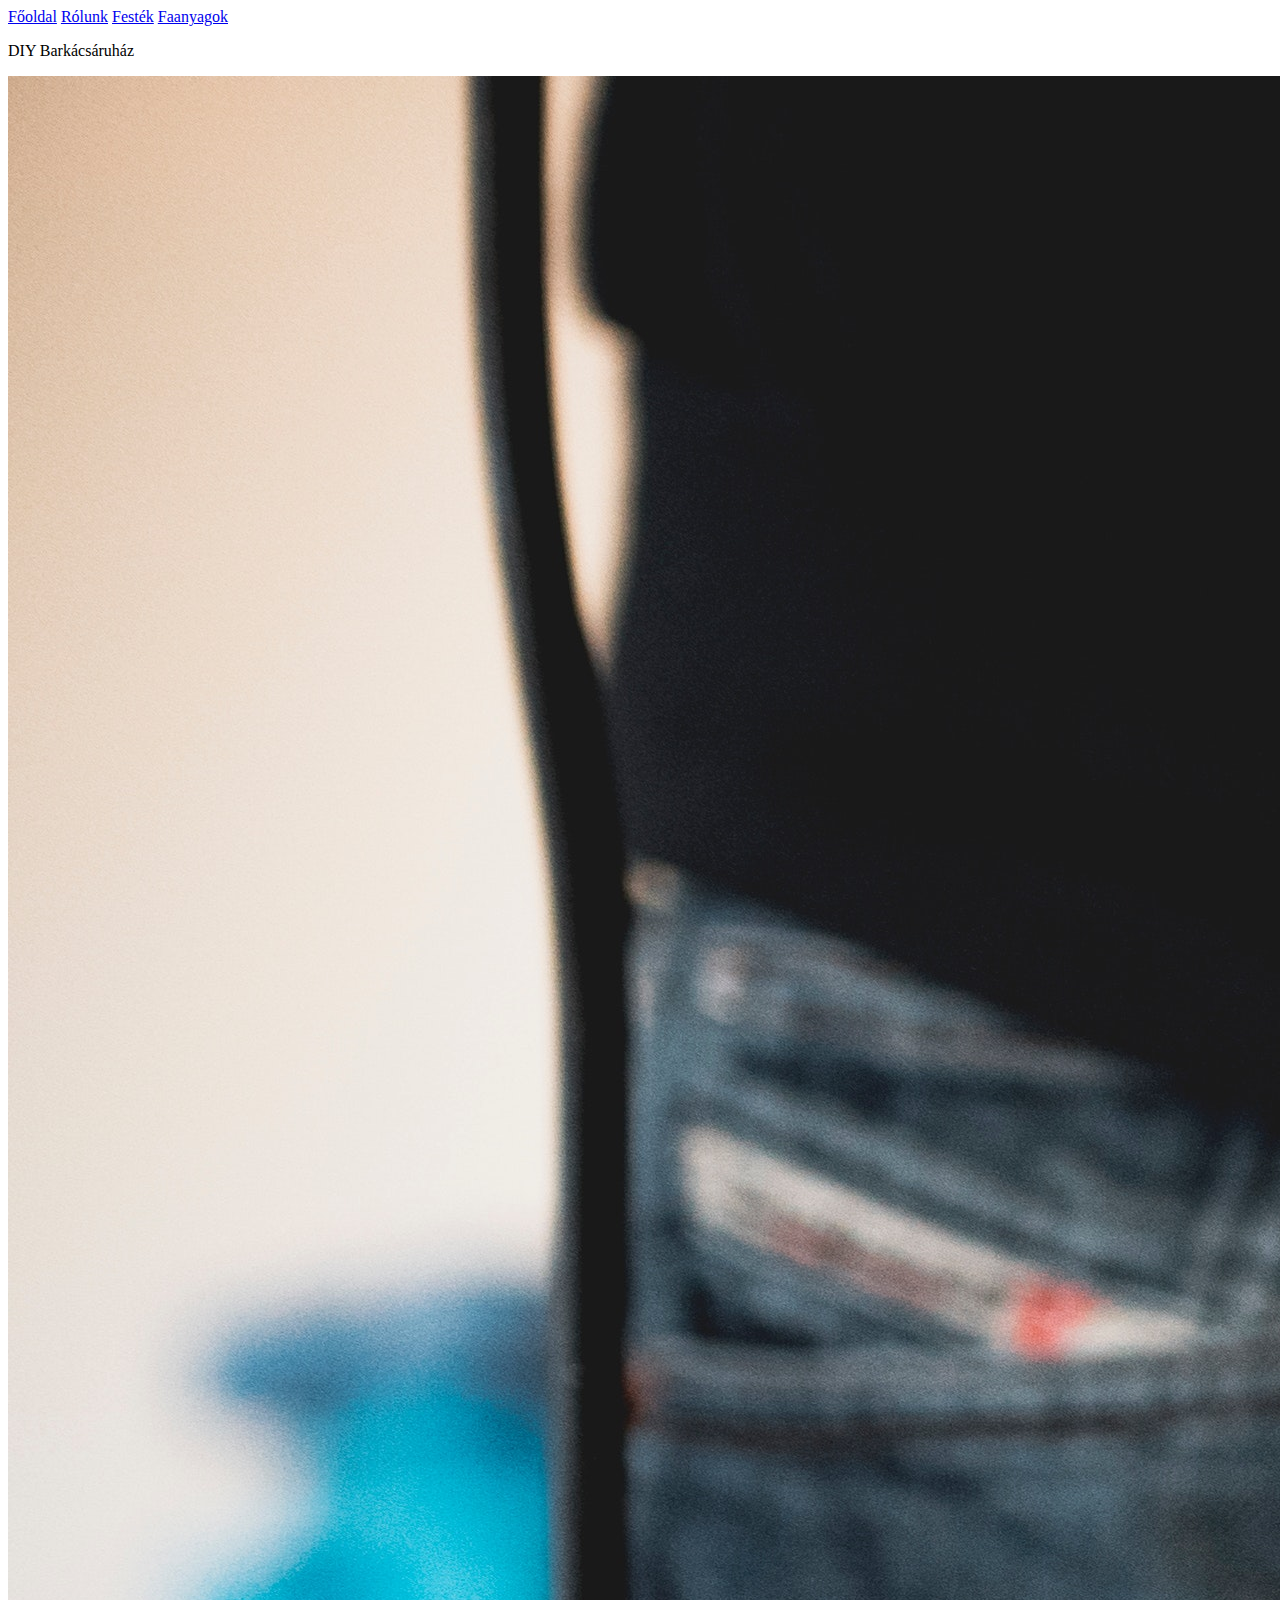
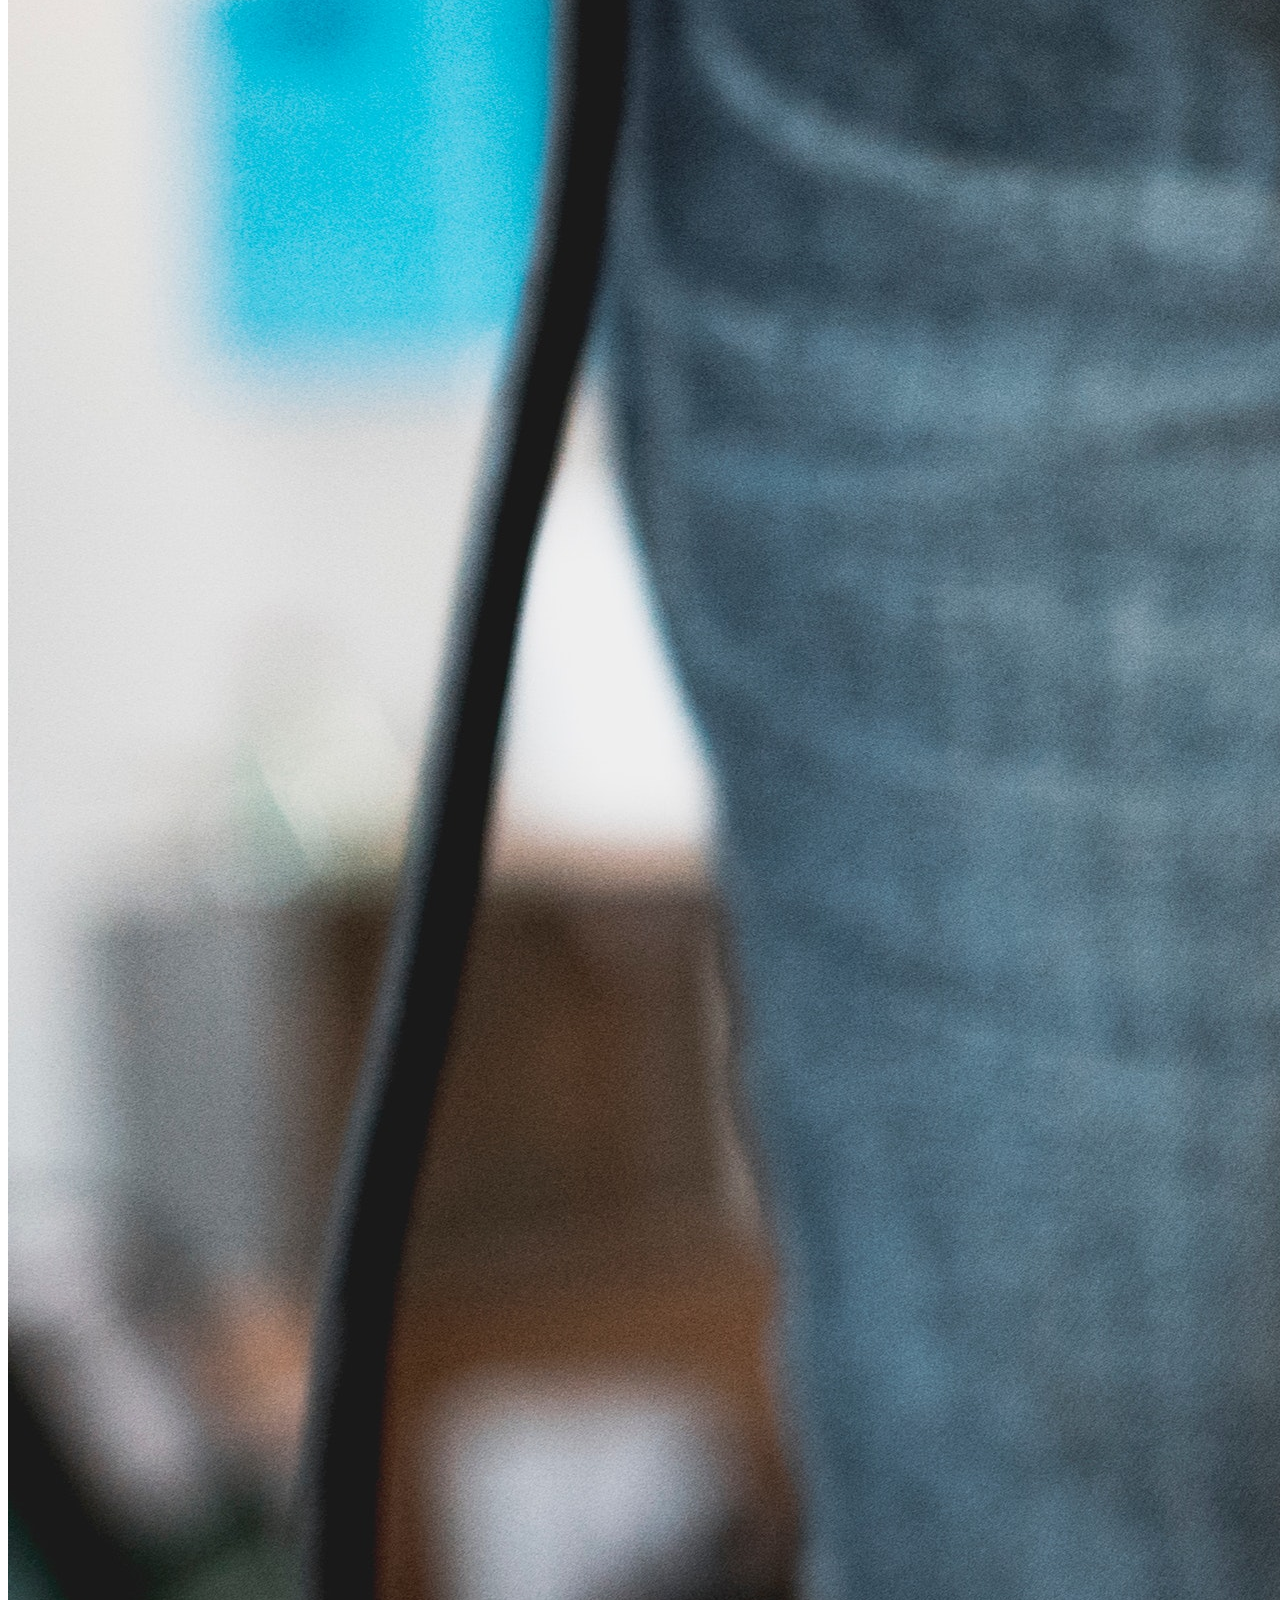
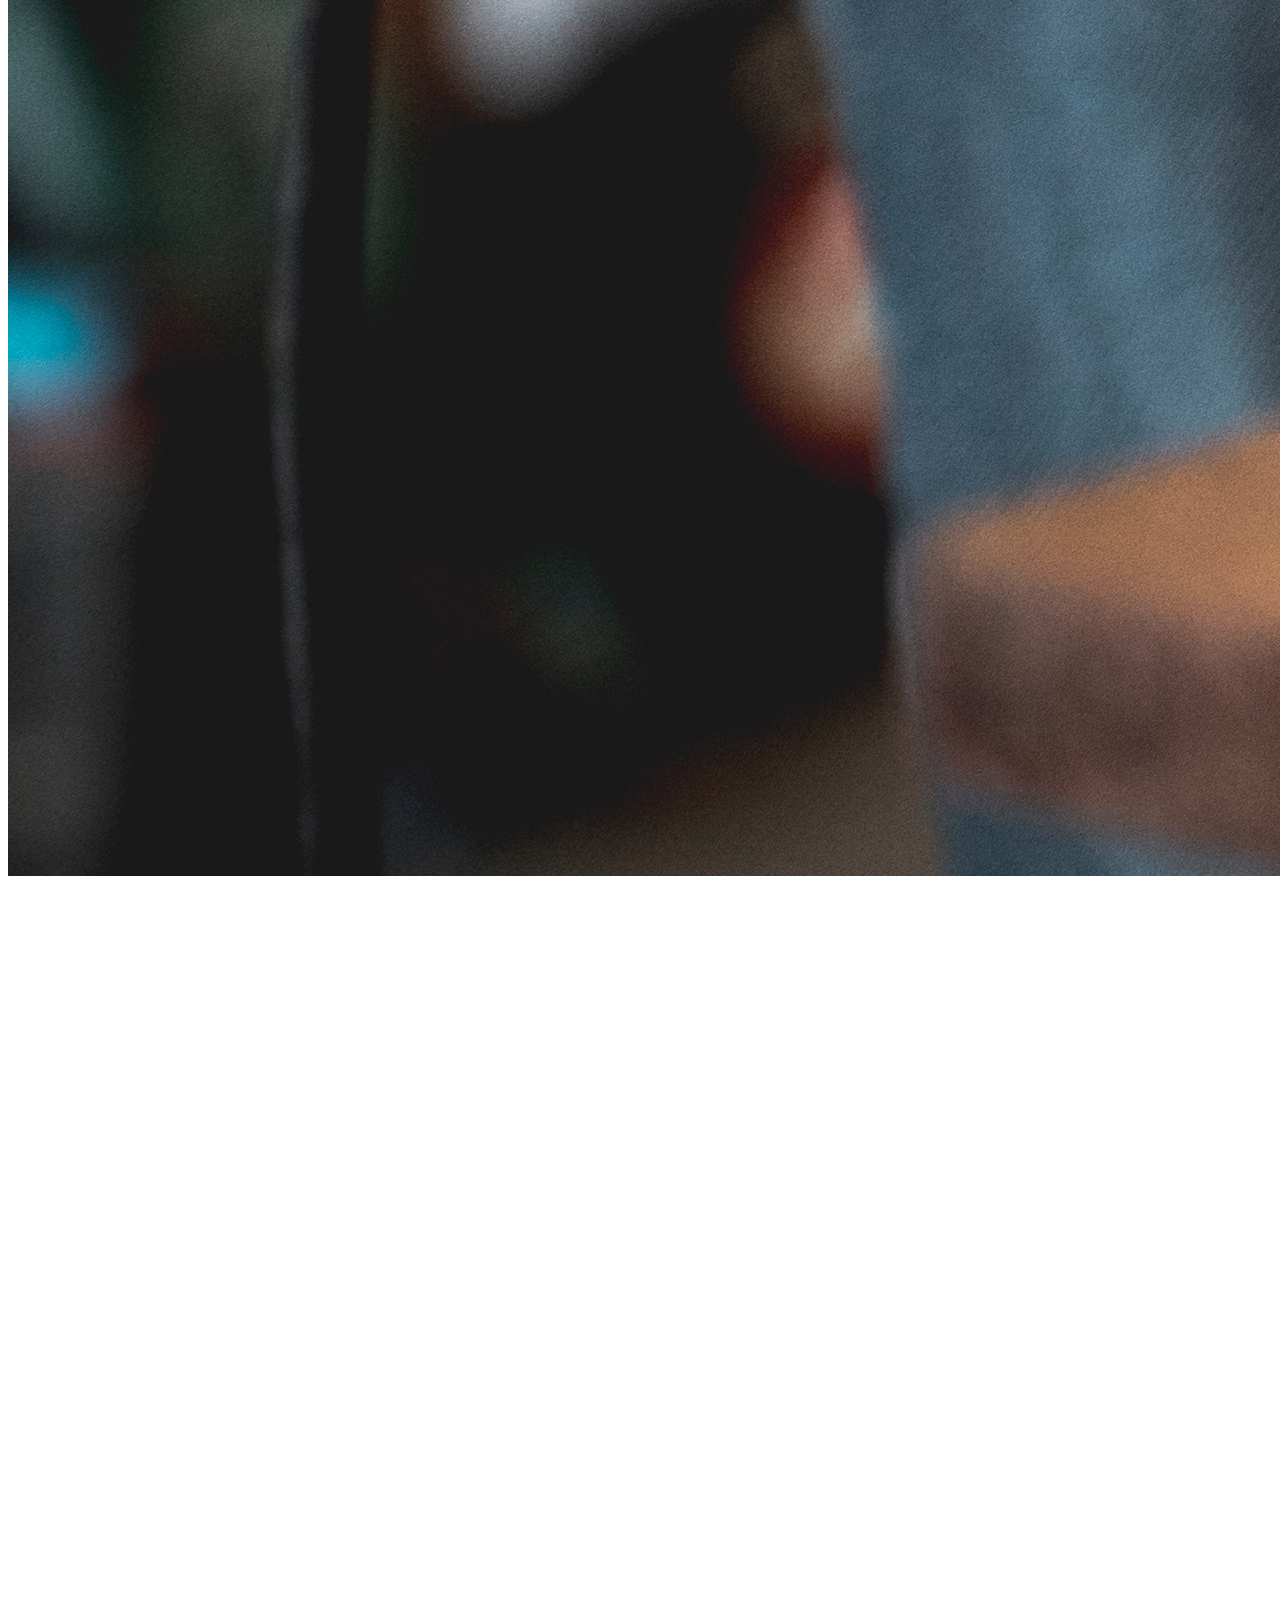
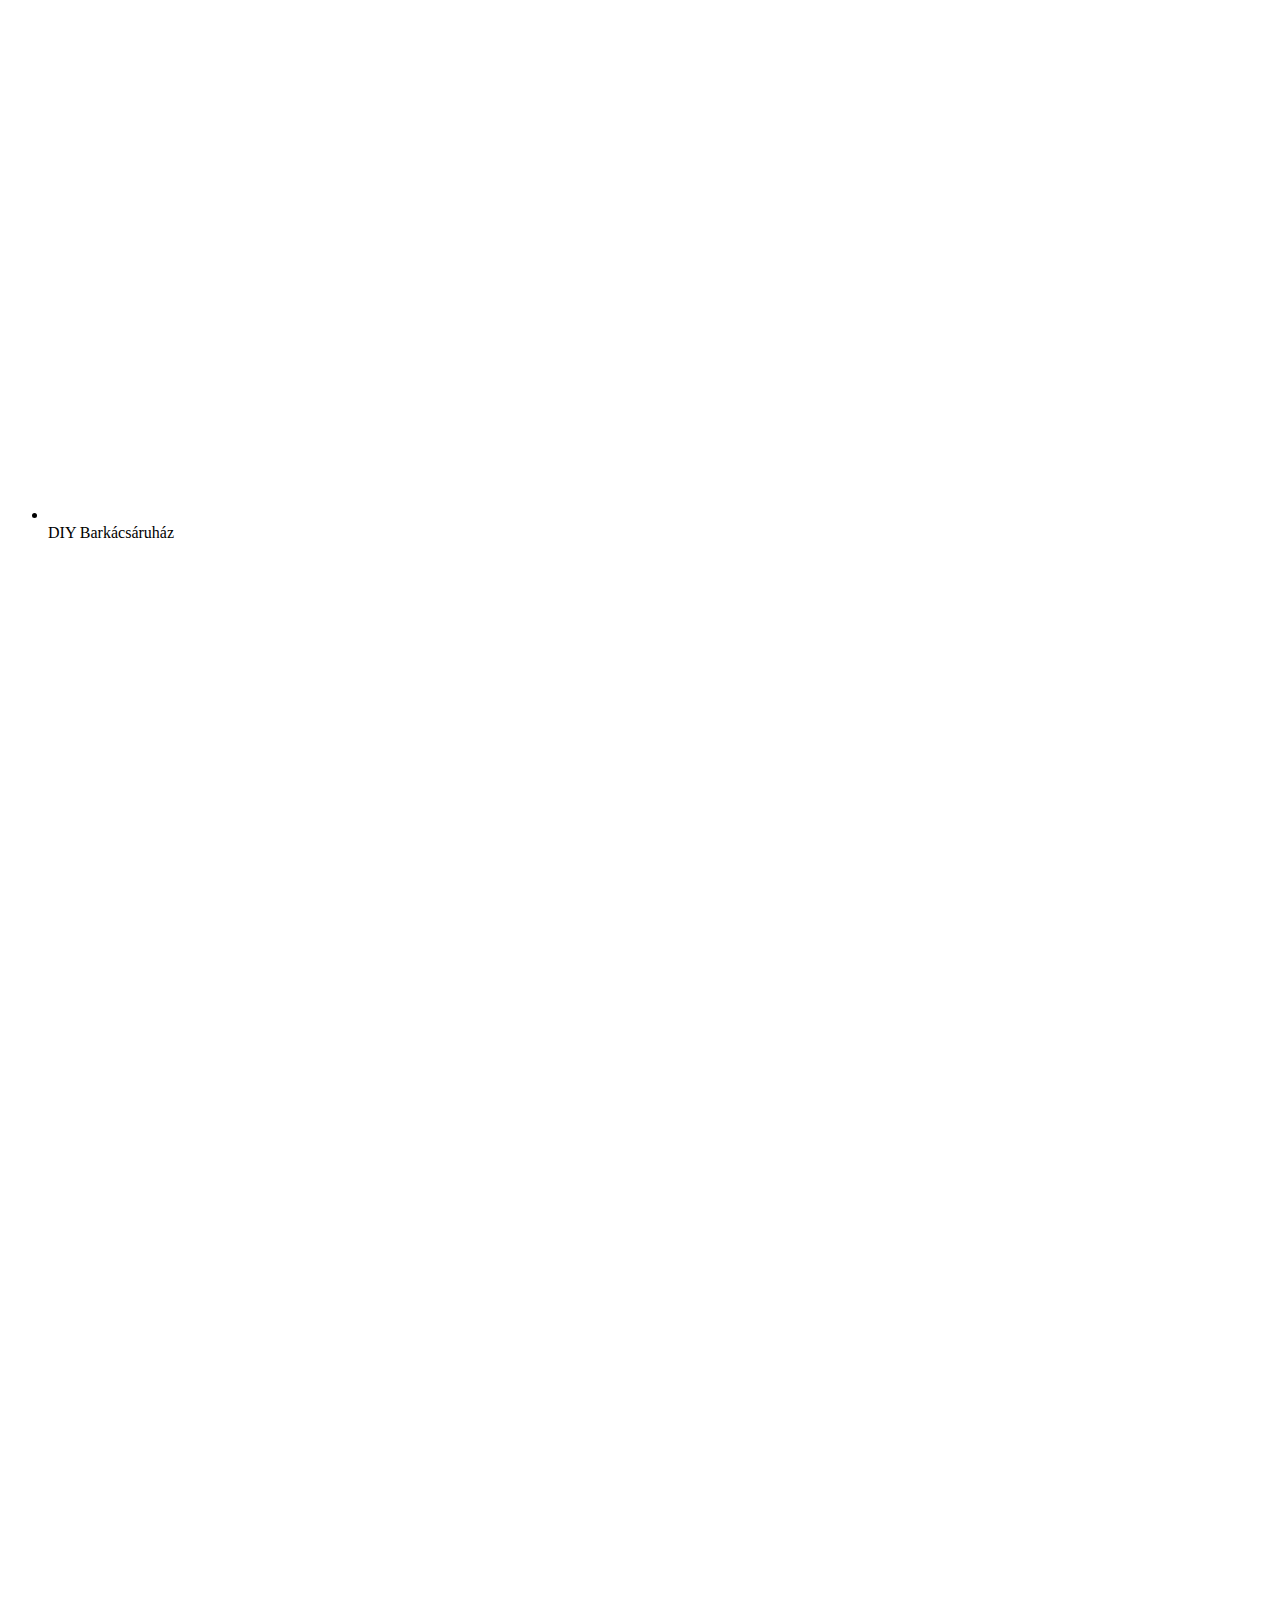
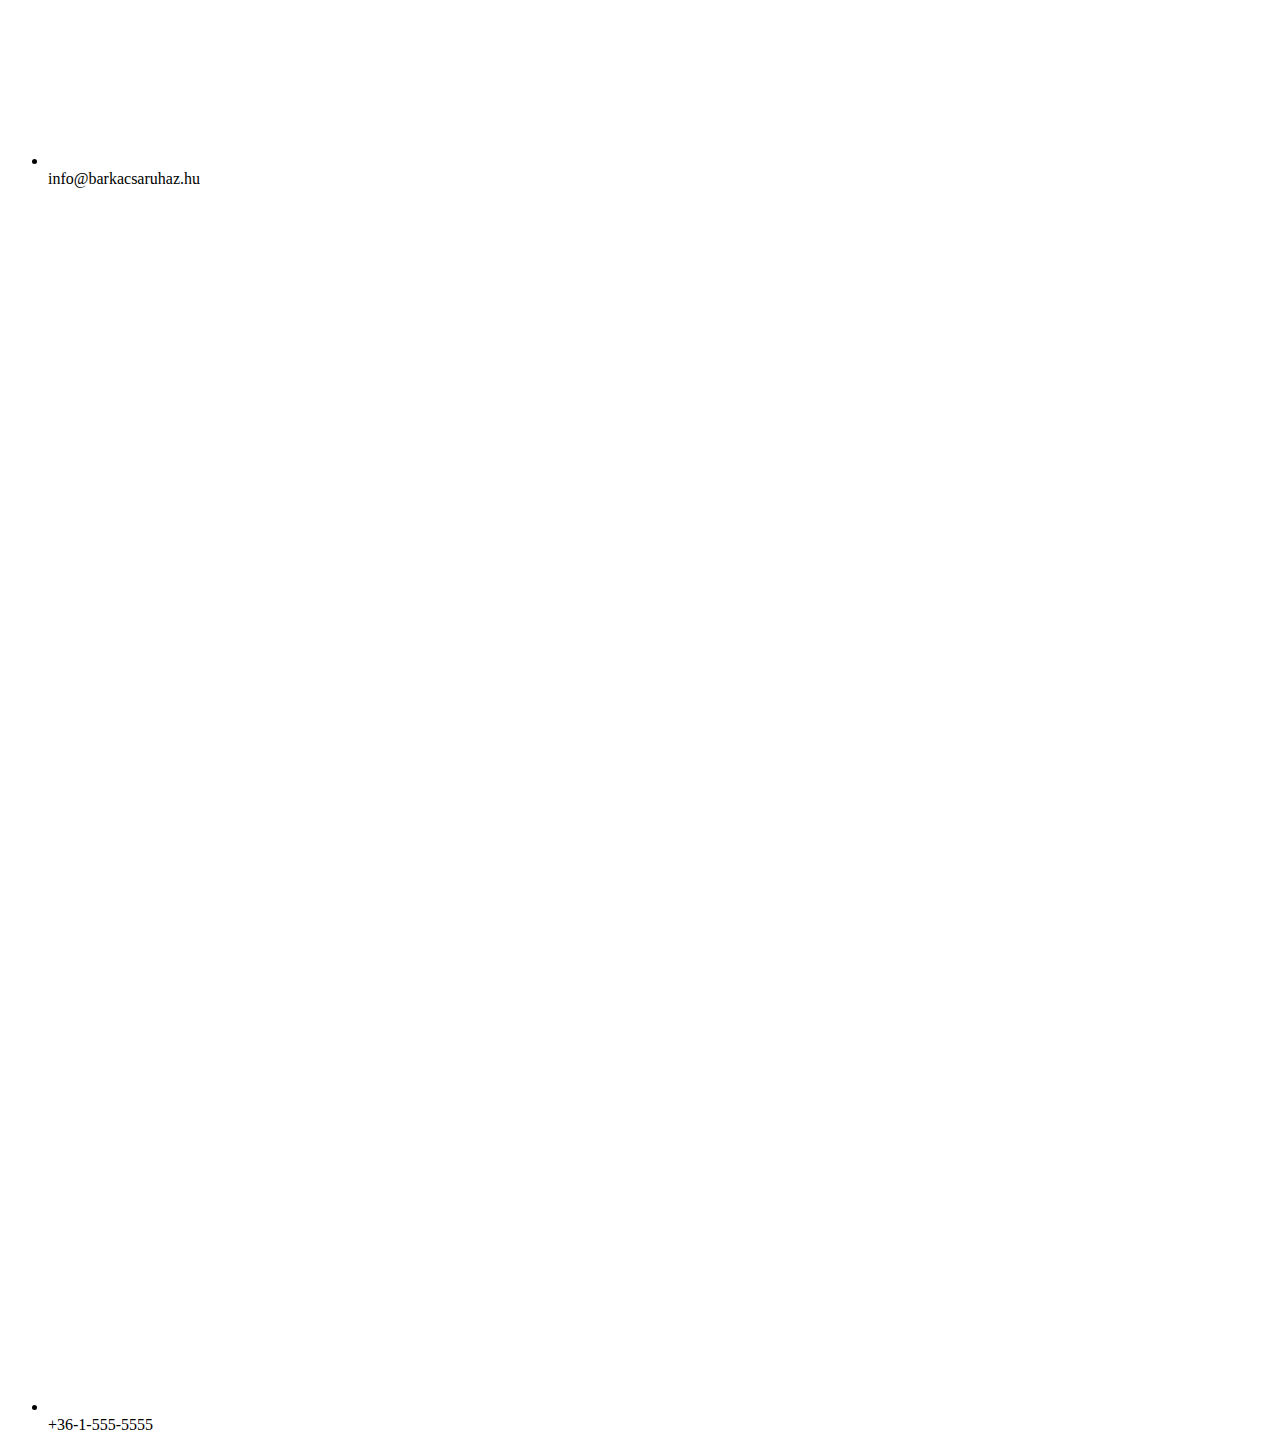
==== index.html @ 5ef9f664 "nav, header, footer" ====
<!DOCTYPE html>
<html lang="hu">
<head>
    <meta charset="UTF-8">
    <meta name="viewport" content="width=device-width, initial-scale=1.0">
    <title>Barkácsáruház</title>
    <link rel="stylesheet" href="https://cdn.jsdelivr.net/npm/bootstrap@4.6.0/dist/css/bootstrap.min.css" integrity="sha384-B0vP5xmATw1+K9KRQjQERJvTumQW0nPEzvF6L/Z6nronJ3oUOFUFpCjEUQouq2+l" crossorigin="anonymous">
    <link rel="stylesheet" href="./css/stiluslap_index.css">
</head>
<body>
    <nav class="menu">
        <div class="row">
            <div class="col-12">
                <a href="index.html">Főoldal</a>
                <a href="rolunk.html">Rólunk</a>
                <a href="festek.html">Festék</a>
                <a href="faanyagok.html">Faanyagok</a>
            </div>
        </div>
    </nav>
    <header>
        <p>
            DIY Barkácsáruház
        </p>  
    </header>
    <main>
        <div class="kep">
            <img src="img/kezdokep.jpg">
        </div>
    </main>
    <footer>
        <ul>
            <li><img src="./img/letter.svg" alt="">DIY Barkácsáruház</li>
            <li><img src="./img/email.svg" alt="">info@barkacsaruhaz.hu</li>
            <li><img src="./img/telephone.svg" alt="">+36-1-555-5555</li>
        </ul>
    </footer>
</body>
</html>
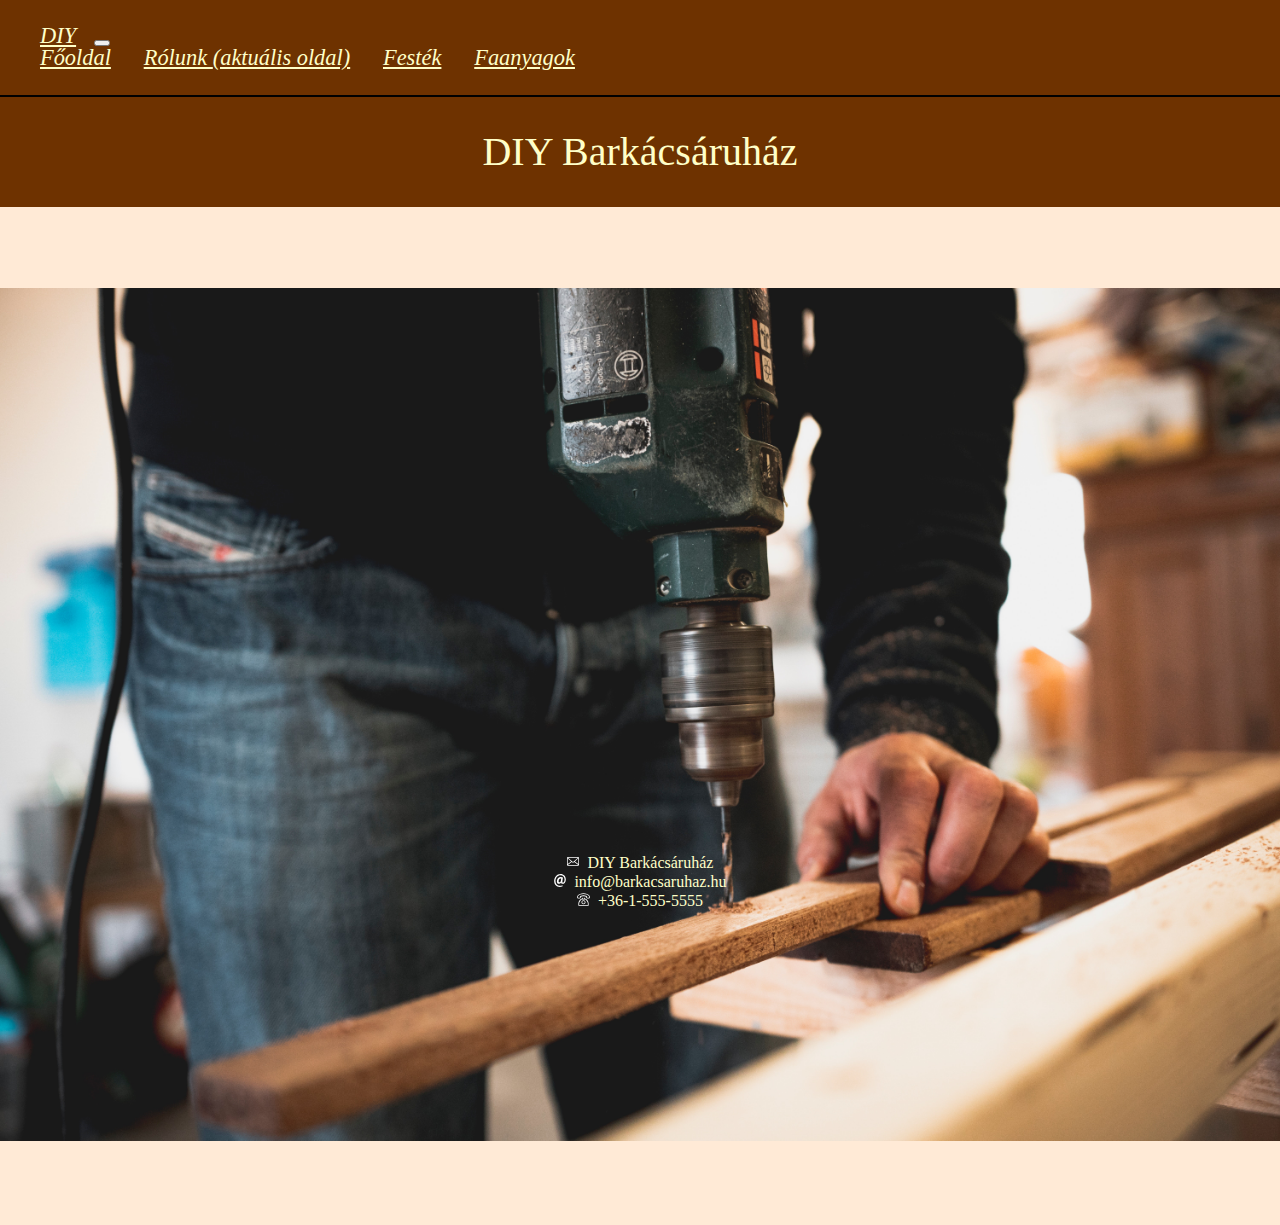
==== commit 892a8890: "index nav" ====
--- a/index.html
+++ b/index.html
@@ -5,35 +5,53 @@
     <meta name="viewport" content="width=device-width, initial-scale=1.0">
     <title>Barkácsáruház</title>
     <link rel="stylesheet" href="https://cdn.jsdelivr.net/npm/bootstrap@4.6.0/dist/css/bootstrap.min.css" integrity="sha384-B0vP5xmATw1+K9KRQjQERJvTumQW0nPEzvF6L/Z6nronJ3oUOFUFpCjEUQouq2+l" crossorigin="anonymous">
-    <link rel="stylesheet" href="./css/stiluslap_index.css">
+    <link rel="stylesheet" href="./css/stiluslap.css">
 </head>
 <body>
-    <nav class="menu">
+    <nav class="navbar navbar-expand-lg navbar-dark">
+        <a class="navbar-brand" href="#">DIY</a>
+        <button class="navbar-toggler" type="button" data-toggle="collapse" data-target="#navbarNavAltMarkup" aria-controls="navbarNavAltMarkup" aria-expanded="false" aria-label="Toggle navigation">
+          <span class="navbar-toggler-icon"></span>
+        </button>
+        <div class="collapse navbar-collapse" id="navbarNavAltMarkup">
+          <div class="navbar-nav">
+            <a class="nav-item nav-link active" href="index.html">Főoldal</a>
+            <a class="nav-item nav-link" href="rolunk.html">Rólunk <span class="sr-only">(aktuális oldal)</span></a>
+            <a class="nav-item nav-link" href="festek.html">Festék</a>
+            <a class="nav-item nav-link" href="faanyagok.html">Faanyagok</a>
+          </div>
+        </div>
+    </nav>
+    <header class="container-fluid">
         <div class="row">
             <div class="col-12">
-                <a href="index.html">Főoldal</a>
-                <a href="rolunk.html">Rólunk</a>
-                <a href="festek.html">Festék</a>
-                <a href="faanyagok.html">Faanyagok</a>
+                <p>
+                    DIY Barkácsáruház
+                </p>
+            </div>
+        </div>  
+    </header>
+    <main class="container-fluid">
+        <div class="row">
+            <div class="col">
+            </div>
+            <div class="col-4">
+                <img src="img/kezdokep.jpg">   
+            </div>
+            <div class="col">
             </div>
         </div>
-    </nav>
-    <header>
-        <p>
-            DIY Barkácsáruház
-        </p>  
-    </header>
-    <main>
-        <div class="kep">
-            <img src="img/kezdokep.jpg">
+    </main>
+    <footer class="container-fluid">
+        <div class="row">
+            <div class="col-12">
+                <ul>
+                    <li><img src="./img/letter.svg" alt="">DIY Barkácsáruház</li>
+                    <li><img src="./img/email.svg" alt="">info@barkacsaruhaz.hu</li>
+                    <li><img src="./img/telephone.svg" alt="">+36-1-555-5555</li>
+                </ul>
+            </div>
         </div>
-    </main>
-    <footer>
-        <ul>
-            <li><img src="./img/letter.svg" alt="">DIY Barkácsáruház</li>
-            <li><img src="./img/email.svg" alt="">info@barkacsaruhaz.hu</li>
-            <li><img src="./img/telephone.svg" alt="">+36-1-555-5555</li>
-        </ul>
     </footer>
 </body>
 </html>
--- a/css/stiluslap.css
+++ b/css/stiluslap.css
@@ -0,0 +1,229 @@
+/* ==== A SIMPLE CSS RESET FROM ERIC MEYER ==== */
+
+html, body, div, span, applet, object, iframe,
+h1, h2, h3, h4, h5, h6, p, blockquote, pre,
+a, abbr, acronym, address, big, cite, code,
+del, dfn, em, img, ins, kbd, q, s, samp,
+small, strike, strong, sub, sup, tt, var,
+b, u, i, center,
+dl, dt, dd, ol, ul, li,
+fieldset, form, label, legend,
+table, caption, tbody, tfoot, thead, tr, th, td,
+article, aside, canvas, details, embed,
+figure, figcaption, footer, header, hgroup,
+menu, nav, output, ruby, section, summary,
+time, mark, audio, video {
+	margin: 0;
+	padding: 0;
+	border: 0;
+	font-size: 100%;
+	font: inherit;
+	vertical-align: baseline;
+}
+/* HTML5 display-role reset for older browsers */
+article, aside, details, figcaption, figure,
+footer, header, hgroup, menu, nav, section {
+	display: block;
+}
+body {
+    line-height: 1;
+    background-color: rgb(255, 234, 214);
+    height: 100vh;
+}
+ol, ul {
+	list-style: none;
+}
+blockquote, q {
+	quotes: none;
+}
+blockquote:before, blockquote:after,
+q:before, q:after {
+	content: '';
+	content: none;
+}
+table {
+	border-collapse: collapse;
+	border-spacing: 0;
+}
+
+/* ================= nav ================= */
+
+nav{
+    background-color:rgb(110, 50, 0);
+    color: rgb(255, 255, 200);
+    font-size: 0.7rem;
+    padding: 25px;
+}
+
+nav div{
+    background-color:rgb(110, 50, 0);
+}
+
+nav a{
+    font-size: 2em;
+    color: rgb(255, 255, 200);
+    margin: 15px;
+    font-style: italic;
+}
+
+nav a:hover {
+    color: white;
+    font-style: italic;
+    text-decoration: none;
+    text-shadow: 0px 0px 5px black;
+}
+
+/* ================= header ================= */
+/*
+#fej{
+    height: 150px;
+    background-color:rgb(110, 50, 0);
+    color: rgb(255, 255, 200);
+    font-size: 3em;
+    text-align: center;
+
+    border-top: 2px solid black;
+}*/
+
+header {
+    padding: 35px 0px;
+    background-color:rgb(110, 50, 0);
+    color: rgb(255, 255, 200);
+    font-size: 2.5rem;
+    text-align: center;
+    border-top: 2px solid black;
+}
+
+header p {
+    text-align: center;
+}
+
+/* ================= footer ================= */
+/*
+#lab{
+    height: 150px;
+    background-color:rgb(110, 50, 0);
+    color: rgb(255, 255, 200);
+    font-size: 2em;
+}*/
+
+footer {
+    background-color:rgb(110, 50, 0);
+    color: rgb(255, 255, 200);
+    font-size: 1rem;
+    padding:10px;
+}
+
+footer li{
+    text-align: center;
+    margin: 0.2rem;
+}
+
+footer img {
+    width: 0.8rem;
+    margin-right: 0.5rem;
+}
+
+/* ================= main ================= */
+/*
+#torzs{
+    height: 500px;
+    height: 150px;
+    background-color: rgba(255, 255, 255, 0.8);
+}*/
+
+main {
+    height: calc(100vh - (0.7rem + 50px + 2.5rem + 70px + 2px + 3rem + 20px + 1.5rem));
+}
+
+main img {
+    width: 100%;
+    margin: 9vh 0vh;
+}
+
+/* ================= Faanyag ================= */
+
+.tarto{    
+    padding: 1rem;
+    text-align: center;
+}
+
+.fakeret{
+    height: 100%;
+    border: 2px solid brown;
+    text-align: center;
+    margin: auto; 
+    margin-bottom: 1rem;   
+}
+
+figure{
+    width: 90%;
+    margin: auto;
+    margin-top: 1rem;
+    margin-bottom: 1rem;
+    background-color: rgba(110 50 0);
+    padding: 10px;
+}
+
+figcaption{
+    margin-top: 1rem;
+    font-family: cursive;
+    font-size: 14pt;
+    background-color: rgb(255, 255, 200);
+    padding: 5px 0;
+}
+
+.fakeret img{
+    width: 10em;
+    border-radius: 5rem;
+    border: solid .2rem white;       
+}
+
+figcaption.leiras{
+    text-align: justify;
+    background-color: rgba(255,0,0,0.2);
+    color: rgba(255 255 200);
+    font-size: 0.9rem;
+    padding: 1rem;
+    margin: auto;
+}
+
+
+
+.festek {
+    border: 3px dotted rgb(143, 143, 52);
+    border-radius: 25px;
+    padding: 1rem;
+    margin: 15px;
+    color: rgb(77, 37, 37);
+}
+
+.festek:hover {
+    box-shadow:  rgba(255,0,0,0.2) 2px 2px 8px;
+
+}
+
+.festek h2 {
+    font-size: 1.5rem;
+    
+}
+
+      
+      
+.festek .festekszin 
+{
+    position: absolute;
+    top: 10px;
+    right: 10px;
+    width: 4rem;
+    height: 4rem;
+    border-radius: 2rem;
+    border: 3px solid white;
+    box-shadow: rgba(0, 0, 0, 0.3) 2px 2px 2px;
+}
+
+
+.kep {
+    position: relative;
+}
+
